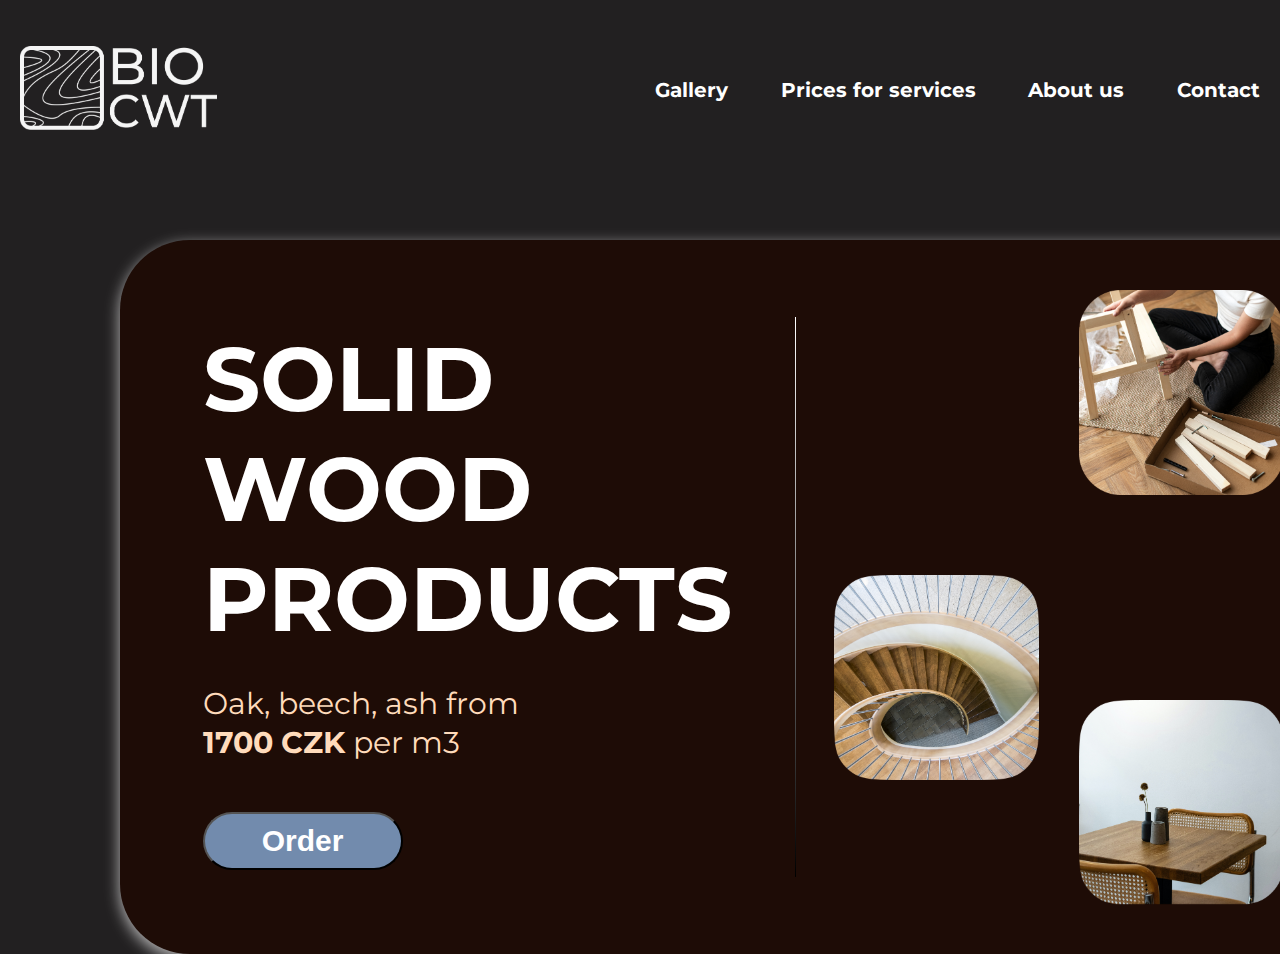
==== index.html @ b58b9884 "changed files" ====
<!DOCTYPE html>
<html lang="en">
  <head>
    <meta charset="UTF-8" />
    <meta http-equiv="X-UA-Compatible" content="IE=edge" />
    <meta name="viewport" content="width=device-width, initial-scale=1.0" />
    <link rel="shortcut icon" href="/assets/images/title_logo.png" />
    <link rel="stylesheet" href="/assets/styles/style.css" />
    <link rel="stylesheet" href="/assets/styles/home.css" />
    <link rel="preconnect" href="https://fonts.googleapis.com" />
    <link rel="preconnect" href="https://fonts.gstatic.com" crossorigin />
    <link
      href="https://fonts.googleapis.com/css2?family=Montserrat&family=Trispace:wght@100;400&display=swap"
      rel="stylesheet"
    />
    <link
      rel="stylesheet"
      href="https://cdnjs.cloudflare.com/ajax/libs/animate.css/4.1.1/animate.min.css"
    />
    <title>Home</title>
  </head>
  <body>
    <div class="home">
      <div class="container">
        <div class="header">
          <div class="navigation">
            <div class="logo">
              <a href="/pages/Home.html"
                ><img src="/assets/images/logo.png" alt=""
              /></a>
            </div>
            <div class="navigate">
              <ul>
                <li><a href="/pages/Gallery.html">Gallery</a></li>
                <li><a href="/pages/Prices.html">Prices for services</a></li>
                <li><a href="/pages/aboutUs.html">About us</a></li>
                <li><a href="/pages/Contact.html">Contact</a></li>
              </ul>
            </div>
          </div>
          <div class="header__main">
            <div class="cont">
                <div class="main__left">
                    <h2>Solid wood products</h2>
                    <p>Oak, beech, ash from <span>1700 CZK</span> per m3</p>
                    <button>Order</button>
                </div>
                <div class="main__center"></div>
                <div class="main__right">
                    <img class="header__img" src="/assets/images/header__img.png" alt="ws">
                    <img class="header__img2" src="/assets/images/header__img2.png" alt="sw">
                    <img class="header__img" src="/assets/images/header__img3.png" alt="sw">
                </div>
            </div>
          </div>
        </div>
        <div class="howWeDoIt"></div>
        <div class="ourWork"></div>
        <div class="advantages"></div>
        <div class="aboutUs"></div>
        <div class="questions"></div>
        <div class="footer"></div>
      </div>
    </div>
  </body>
</html>
---- assets/styles/style.css ----
body {
    background: #222021;
    font-family: 'Montserrat', sans-serif;
}
* {
    box-sizing: border-box;
    margin: 0;
    padding: 0;
}
---- assets/styles/home.css ----
.home {
    display: flex;
    justify-content: center;
    align-items: center;
    font-family: 'Montserrat', sans-serif;
    font-weight: bold;
}

.container {
    width: 1240px;
}

.header > .navigation {
    height: 180px;
    display: flex;
    justify-content: space-between;
    align-items: center;
    width: 100%;
    margin-bottom: 60px;
}

.logo > a > img {
    width: 197px;
}

.navigate {
    width: 605px;
    
}
.navigate > ul {
    display: flex;
    justify-content: space-between;
    align-items: center;
    list-style-type: none;
}

a {
    font-size: 20px;
    font-family: 'montserrat', sans-serif;
    text-decoration: none;
    color: #fff;
    transition: 0.2s linear;
    animation: animate__pulse;
    animation-duration: 2s;
}
a:hover {
    color: #aaa;
}

.header__main {
    width: 1245px;
    position: relative;
    left: 100px;
    height: 714px;
    display: flex;
    justify-content: center;
    align-items: center;
    border-radius: 70px 0px 0 70px;
    background: #1E0C06;
    box-shadow: rgba(255, 255, 255, 0.688) 0px 5px 15px;
    transition: 2s linear;
}

.cont {
    display: flex;
    justify-content: space-between;
    align-items: center;
    width: 1080px;
    color: #fff;
}

.main__left {
    width: 580px;
}

.main__left > h2 {
    text-transform: uppercase;
    font-size: 90px;
    width: 300px;
}

.main__left > p {
    color: #FFDBBB;
    font-size: 30px;
    line-height: 39px;
    font-weight: 400;
    width: 330px;
    margin-top: 30px;
    margin-bottom: 50px;
}

.main__left > p > span {
    font-weight: bold;
}

.main__left > button {
    width: 200px;
    height: 58px;
    border-radius: 50px;
    font-size: 30px;
    font-weight: bold;
    color: #fff;
    background: #728BAD;
    transition: 0.3s linear;
}

.main__left > button:hover {
    font-size: 40px;
    width: 250px;
}

.main__left > button:active {
    color: #728BAD;
    background: #fff;
}

.main__center {
    height: 560px;
    width: 1px;
    background: linear-gradient(#fff, #000);
}

.main__right {
    width: 474px;
}

.main__right > img {
    width: 205px;
    display: block;
}

.header__img {
    position: relative;
    left: 270px;
}

.header__img2 {
    position: relative;
    left: 25px;
    top: 80px;
}
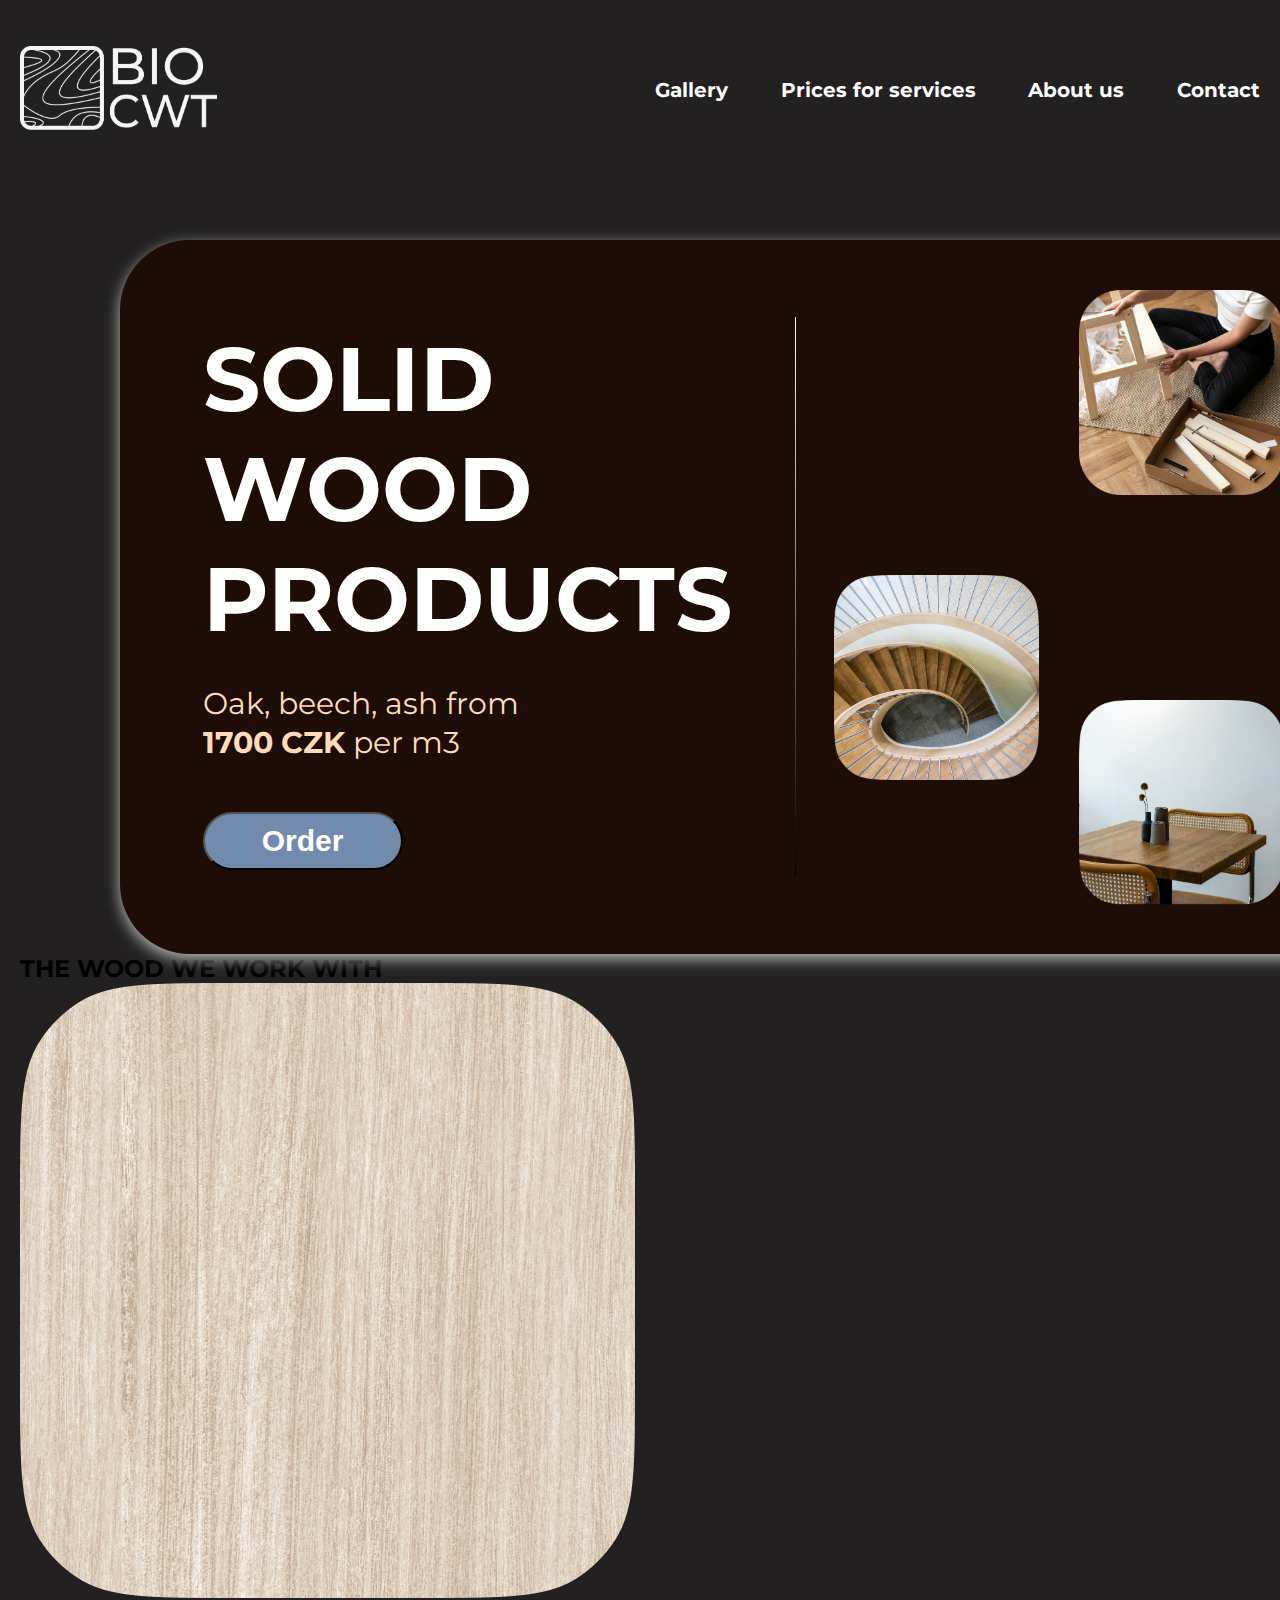
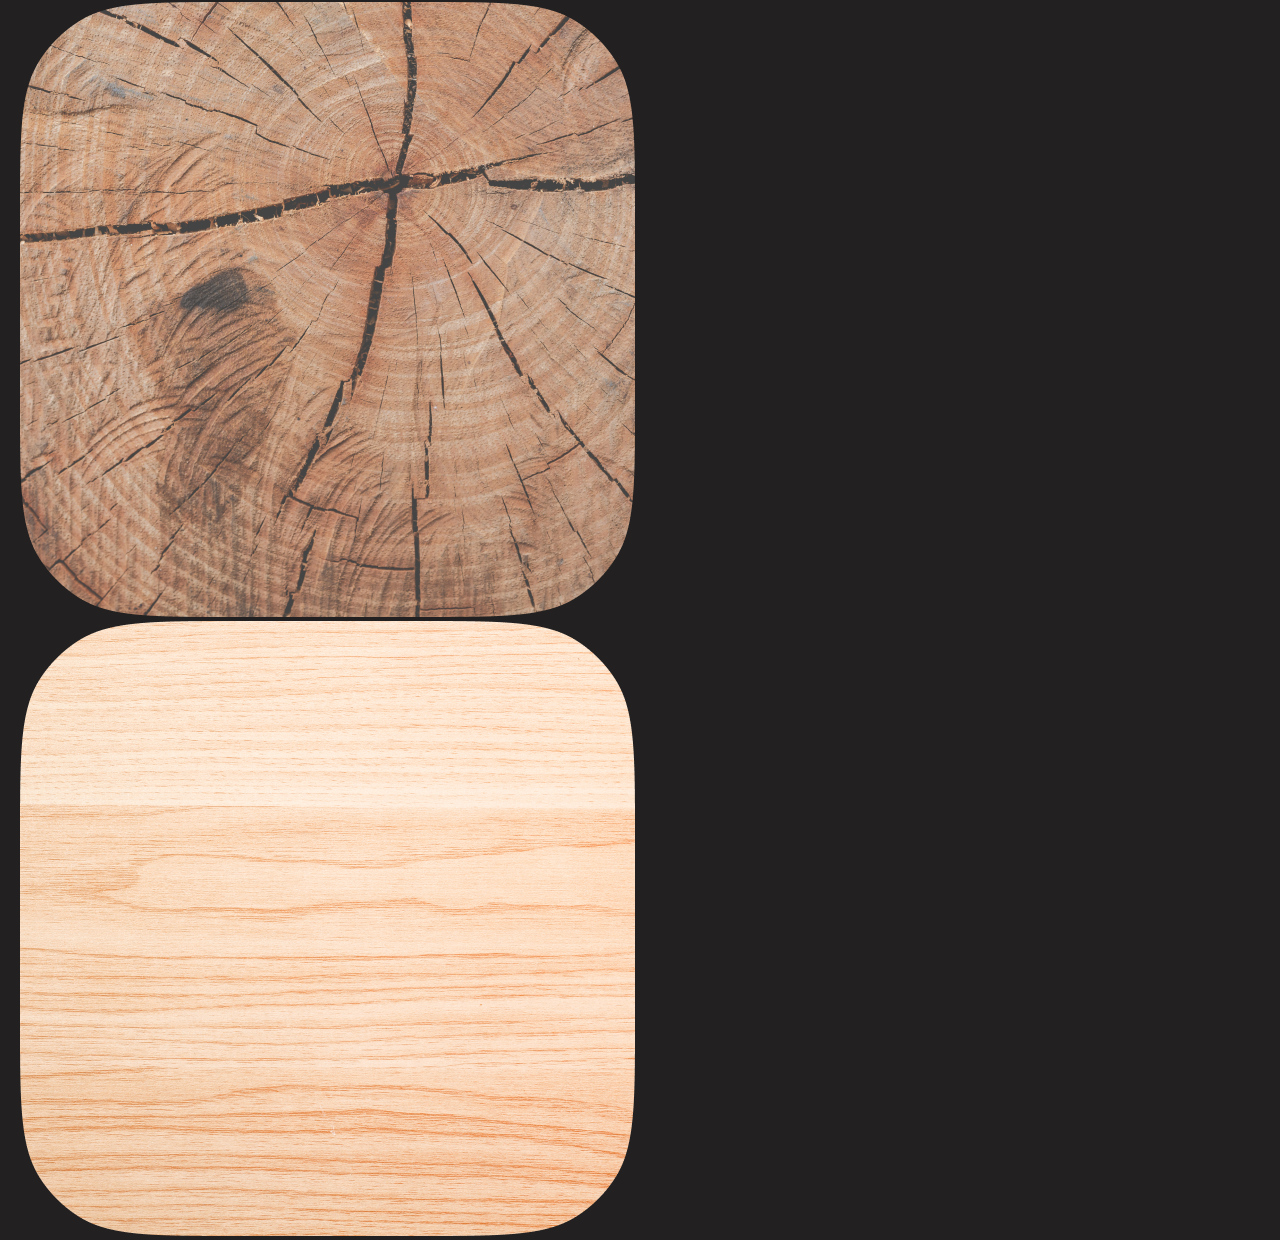
==== commit f4fb5015: "ede" ====
--- a/index.html
+++ b/index.html
@@ -54,7 +54,22 @@
             </div>
           </div>
         </div>
-        <div class="howWeDoIt"></div>
+        <div class="howWeDoIt">
+          <div class="howWeDoIt__title">
+            <h2>THE WOOD WE WORK WITH</h2>
+          </div>
+          <div class="about__section">
+            <div class="object1">
+              <img src="/assets/images/pale-oak-wood-texture-design-background 1.png" alt="">
+            </div>
+            <div class="object2">
+              <img src="/assets/images/old-wood-grain-background 2.png" alt="">
+            </div>
+            <div class="object3">
+              <img src="/assets/images/wood-texture-design-decoration 1.png" alt="">
+            </div>
+          </div>
+        </div>
         <div class="ourWork"></div>
         <div class="advantages"></div>
         <div class="aboutUs"></div>
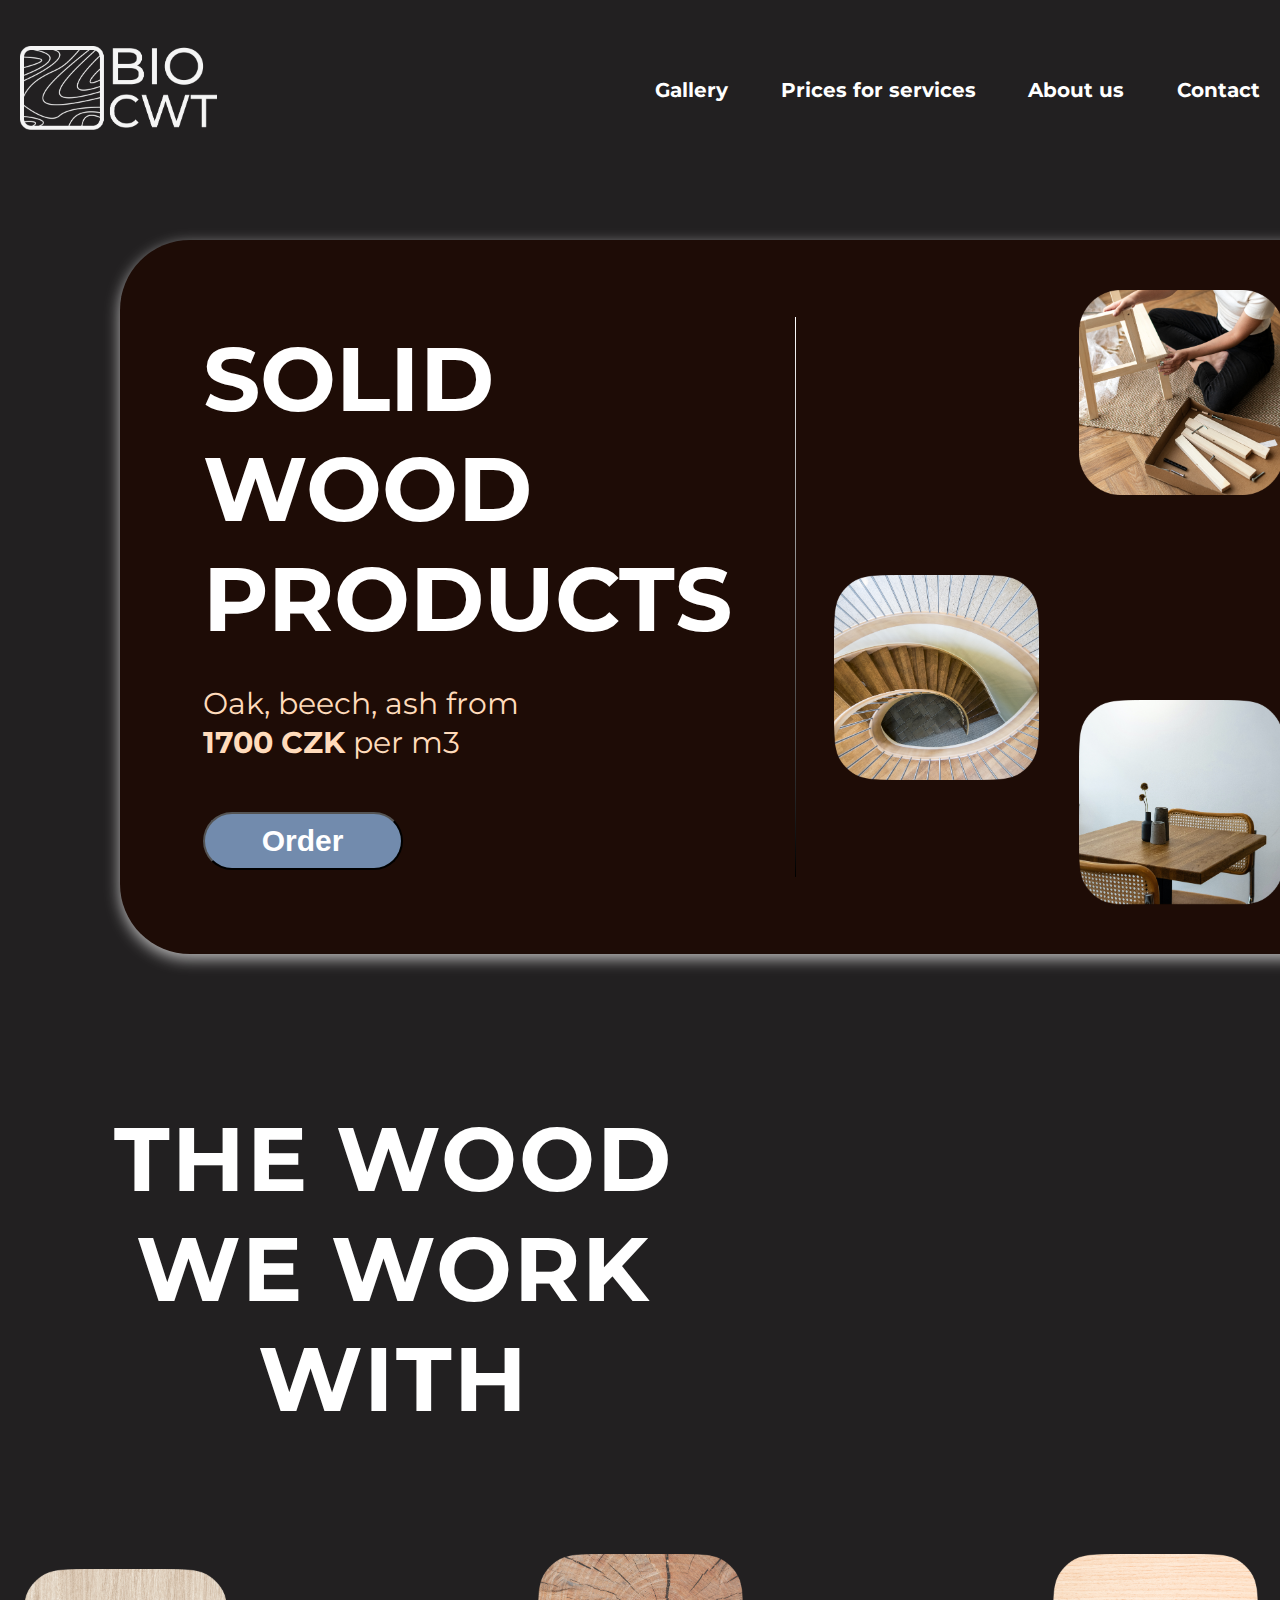
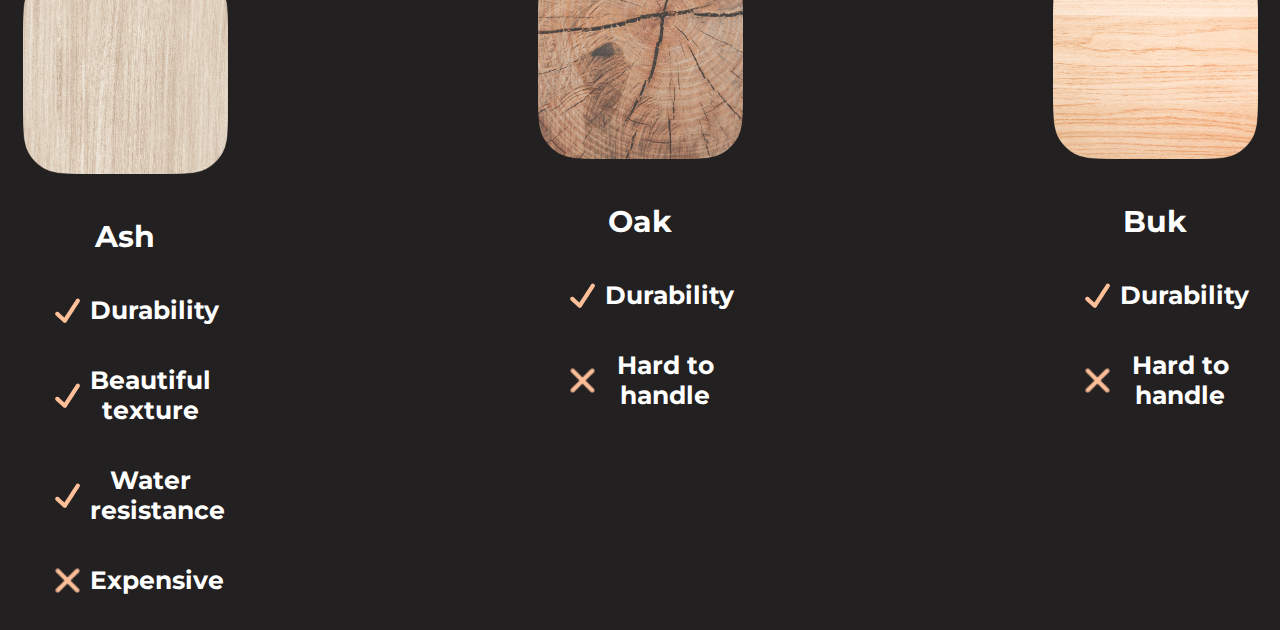
==== commit 2b1a88b5: "added files" ====
--- a/index.html
+++ b/index.html
@@ -25,7 +25,7 @@
         <div class="header">
           <div class="navigation">
             <div class="logo">
-              <a href="/pages/Home.html"
+              <a href="./index.html"
                 ><img src="/assets/images/logo.png" alt=""
               /></a>
             </div>
@@ -59,14 +59,71 @@
             <h2>THE WOOD WE WORK WITH</h2>
           </div>
           <div class="about__section">
-            <div class="object1">
+            <div class="object">
               <img src="/assets/images/pale-oak-wood-texture-design-background 1.png" alt="">
+              <h3>Ash</h3>
+              <div class="about-object">
+                <div class="checking">
+                  <img src="/assets/images/right.png" alt="">
+                  <p>Durability</p>
+                </div>
+                <div class="checking">
+                  <img src="/assets/images/right.png" alt="">
+                  <p>Beautiful texture</p>
+                </div>
+                <div class="checking">
+                  <img src="/assets/images/right.png" alt="">
+                  <p>Water resistance</p>
+                </div>
+                <div class="checking">
+                  <img src="/assets/images/check.png" alt="">
+                  <p>Expensive</p>
+                </div>
+              </div>
             </div>
-            <div class="object2">
+            <div class="object">
               <img src="/assets/images/old-wood-grain-background 2.png" alt="">
+              <h3>Oak</h3>
+              <div class="about-object">
+                <div class="checking">
+                  <img src="/assets/images/right.png" alt="">
+                  <p>Durability</p>
+                </div>
+                <div class="checking">
+                  <img src="/assets/images/check.png" alt="">
+                  <p>Hard to handle</p>
+                </div>
+                <div class="checking hidden">
+                  <img src="/assets/images/right.png" alt="">
+                  <p>Water resistance</p>
+                </div>
+                <div class="checking hidden">
+                  <img src="/assets/images/right.png" alt="">
+                  <p>Water resistance</p>
+                </div>
+              </div>
             </div>
-            <div class="object3">
+            <div class="object">
               <img src="/assets/images/wood-texture-design-decoration 1.png" alt="">
+              <h3>Buk</h3>
+              <div class="about-object">
+                <div class="checking">
+                  <img src="/assets/images/right.png" alt="">
+                  <p>Durability</p>
+                </div>
+                <div class="checking">
+                  <img src="/assets/images/check.png" alt="">
+                  <p>Hard to handle</p>
+                </div>
+                <div class="checking hidden">
+                  <img src="/assets/images/right.png" alt="">
+                  <p>Water resistance</p>
+                </div>
+                <div class="checking hidden">
+                  <img src="/assets/images/right.png" alt="">
+                  <p>Water resistance</p>
+                </div>
+              </div>
             </div>
           </div>
         </div>
--- a/assets/styles/home.css
+++ b/assets/styles/home.css
@@ -45,6 +45,7 @@
 }
 a:hover {
     color: #aaa;
+    font-size: 24px;
 }
 
 .header__main {
@@ -59,6 +60,7 @@
     background: #1E0C06;
     box-shadow: rgba(255, 255, 255, 0.688) 0px 5px 15px;
     transition: 2s linear;
+    margin-bottom: 150px;
 }
 
 .cont {
@@ -67,6 +69,10 @@
     align-items: center;
     width: 1080px;
     color: #fff;
+}
+
+img {
+    width: 205px;
 }
 
 .main__left {
@@ -138,4 +144,75 @@
     position: relative;
     left: 25px;
     top: 80px;
+}
+
+.howWeDoIt {
+    text-align: center;
+}
+
+.howWeDoIt__title > h2 {
+    font-size: 90px;
+    color: #fff;
+    letter-spacing: 2px;
+    margin-bottom: 120px;
+}
+
+.howWeDoIt__title {
+    color: #fff;
+    width: 746px;
+}
+
+.about__section {
+    display: flex;
+    justify-content: space-between;
+    align-items: center;
+}
+
+h3 {
+    color: #fff;
+    margin-bottom: 20px;
+}
+
+.object {
+    width: 210px;
+}
+
+.object > img {
+    margin-bottom: 40px;
+}
+
+.object > h3 {
+    font-size: 30px;    
+}
+
+.checking {
+    display: flex;
+    justify-content: space-between;
+    align-items: center;
+}
+
+.about-object {
+    display: block;
+    justify-content: center;
+    align-items: center;
+}
+
+.checking > img {
+    position: relative;
+    left: 35px;
+    width: 25px;
+}
+
+.checking > p {
+    position: relative;
+    left: -20px;
+    width: 120px;
+    color: #fff;
+    font-size: 25px;
+    margin-top: 20px;
+    margin-bottom: 20px;
+}
+
+.hidden {
+    opacity: 0;
 }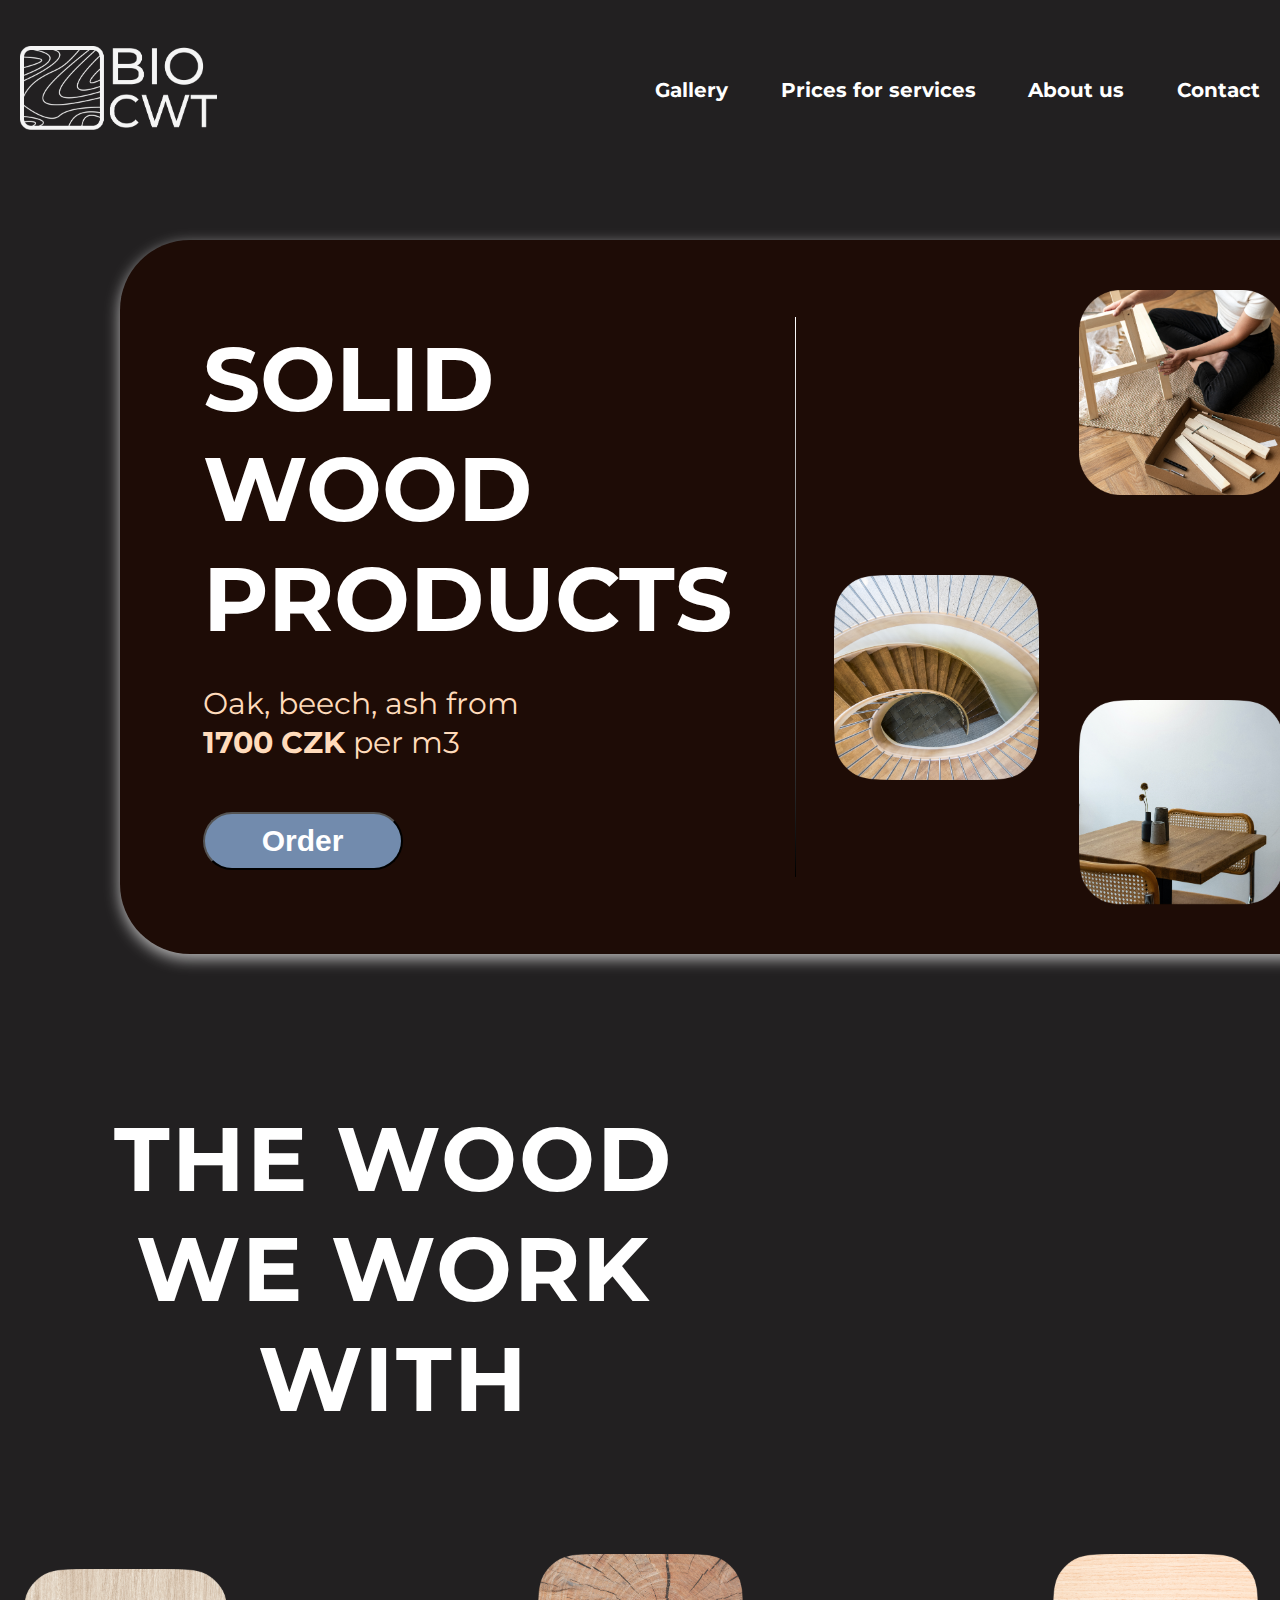
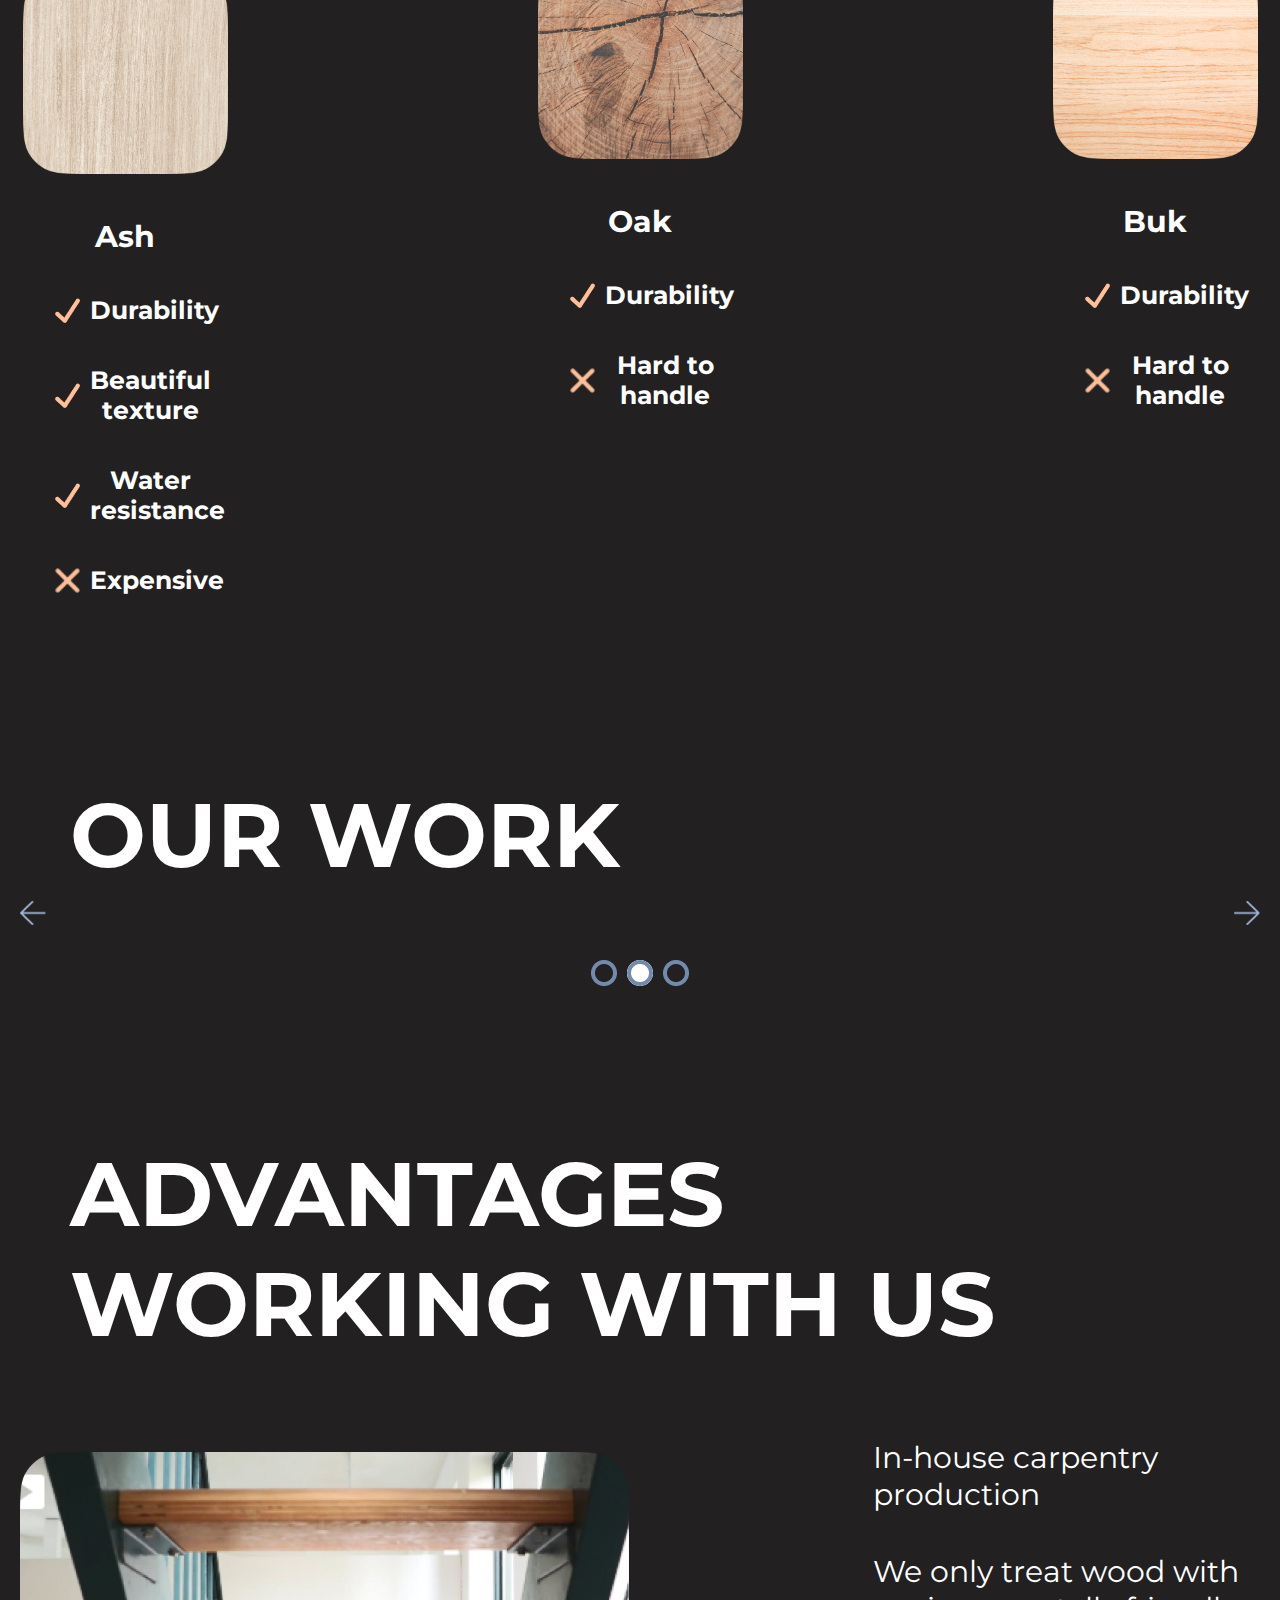
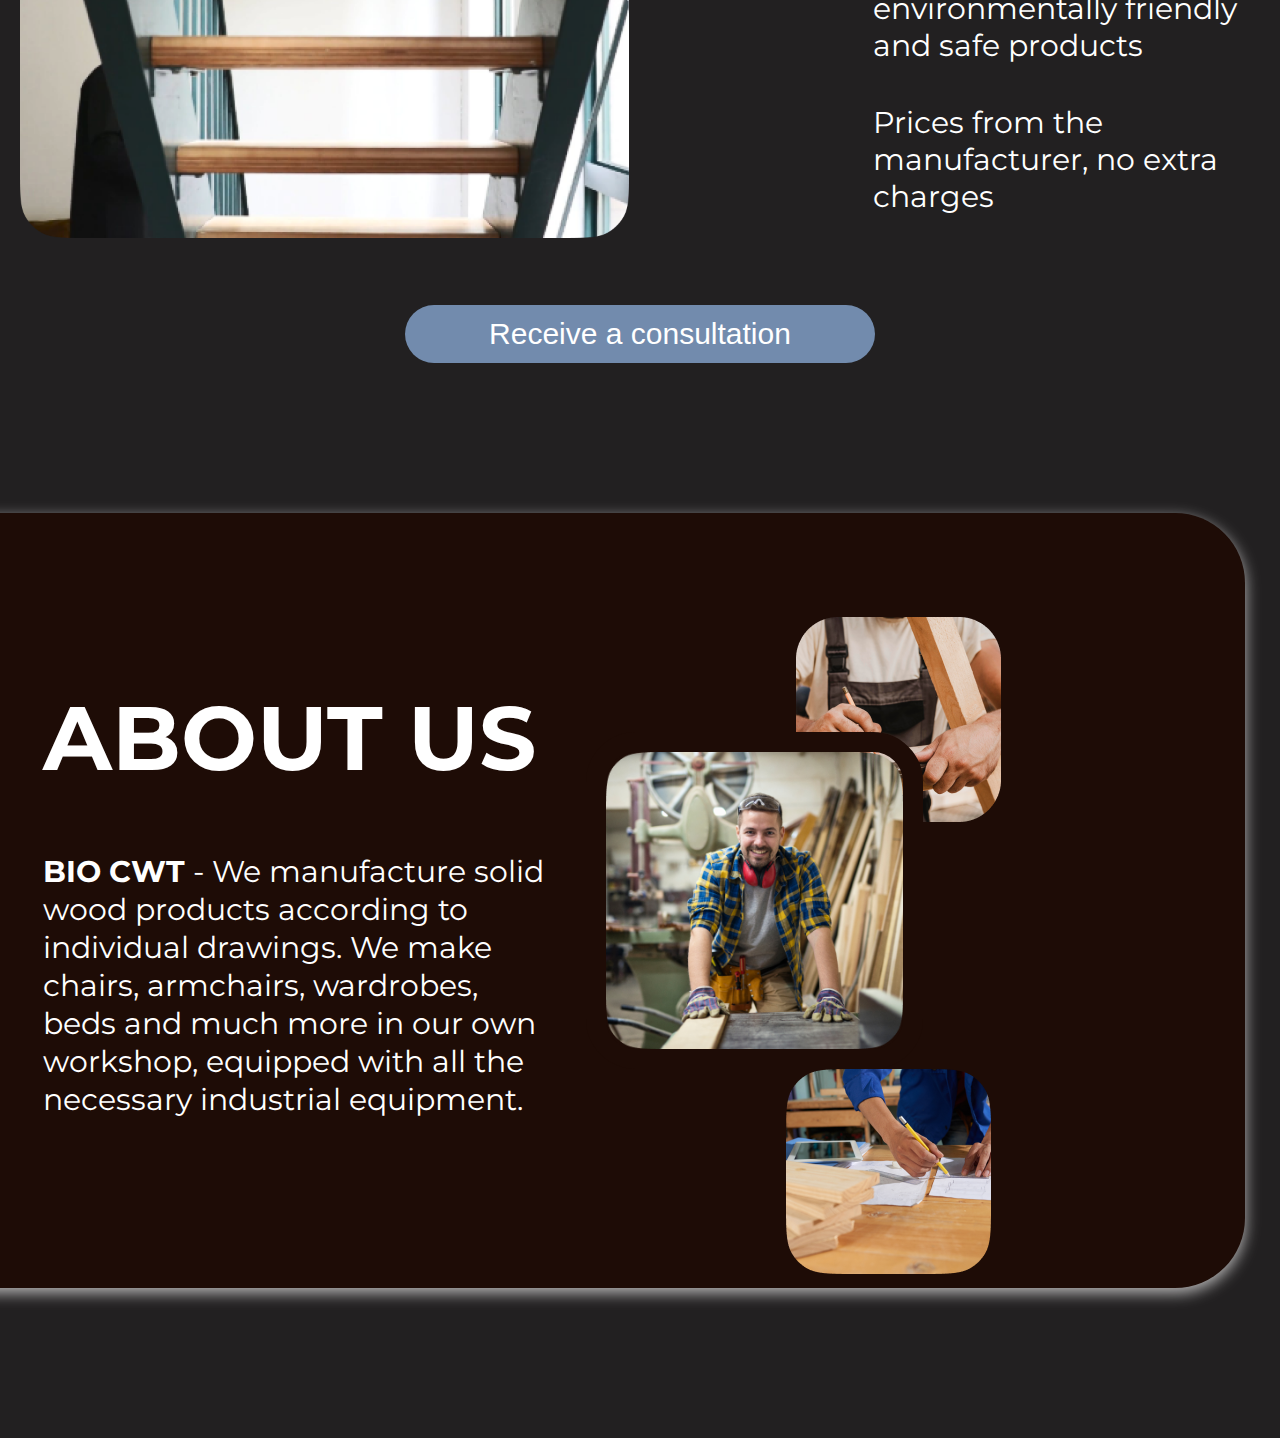
==== commit dac60d33: "Updated files" ====
--- a/index.html
+++ b/index.html
@@ -40,17 +40,29 @@
           </div>
           <div class="header__main">
             <div class="cont">
-                <div class="main__left">
-                    <h2>Solid wood products</h2>
-                    <p>Oak, beech, ash from <span>1700 CZK</span> per m3</p>
-                    <button>Order</button>
-                </div>
-                <div class="main__center"></div>
-                <div class="main__right">
-                    <img class="header__img" src="/assets/images/header__img.png" alt="ws">
-                    <img class="header__img2" src="/assets/images/header__img2.png" alt="sw">
-                    <img class="header__img" src="/assets/images/header__img3.png" alt="sw">
-                </div>
+              <div class="main__left">
+                <h2>Solid wood products</h2>
+                <p>Oak, beech, ash from <span>1700 CZK</span> per m3</p>
+                <button>Order</button>
+              </div>
+              <div class="main__center"></div>
+              <div class="main__right">
+                <img
+                  class="header__img"
+                  src="/assets/images/header__img.png"
+                  alt="ws"
+                />
+                <img
+                  class="header__img2"
+                  src="/assets/images/header__img2.png"
+                  alt="sw"
+                />
+                <img
+                  class="header__img"
+                  src="/assets/images/header__img3.png"
+                  alt="sw"
+                />
+              </div>
             </div>
           </div>
         </div>
@@ -60,79 +72,161 @@
           </div>
           <div class="about__section">
             <div class="object">
-              <img src="/assets/images/pale-oak-wood-texture-design-background 1.png" alt="">
+              <img
+                src="/assets/images/pale-oak-wood-texture-design-background 1.png"
+                alt=""
+              />
               <h3>Ash</h3>
               <div class="about-object">
                 <div class="checking">
-                  <img src="/assets/images/right.png" alt="">
+                  <img src="/assets/images/right.png" alt="" />
                   <p>Durability</p>
                 </div>
                 <div class="checking">
-                  <img src="/assets/images/right.png" alt="">
+                  <img src="/assets/images/right.png" alt="" />
                   <p>Beautiful texture</p>
                 </div>
                 <div class="checking">
-                  <img src="/assets/images/right.png" alt="">
-                  <p>Water resistance</p>
-                </div>
-                <div class="checking">
-                  <img src="/assets/images/check.png" alt="">
+                  <img src="/assets/images/right.png" alt="" />
+                  <p>Water resistance</p>
+                </div>
+                <div class="checking">
+                  <img src="/assets/images/check.png" alt="" />
                   <p>Expensive</p>
                 </div>
               </div>
             </div>
             <div class="object">
-              <img src="/assets/images/old-wood-grain-background 2.png" alt="">
+              <img
+                src="/assets/images/old-wood-grain-background 2.png"
+                alt=""
+              />
               <h3>Oak</h3>
               <div class="about-object">
                 <div class="checking">
-                  <img src="/assets/images/right.png" alt="">
+                  <img src="/assets/images/right.png" alt="" />
                   <p>Durability</p>
                 </div>
                 <div class="checking">
-                  <img src="/assets/images/check.png" alt="">
+                  <img src="/assets/images/check.png" alt="" />
                   <p>Hard to handle</p>
                 </div>
                 <div class="checking hidden">
-                  <img src="/assets/images/right.png" alt="">
-                  <p>Water resistance</p>
-                </div>
-                <div class="checking hidden">
-                  <img src="/assets/images/right.png" alt="">
+                  <img src="/assets/images/right.png" alt="" />
+                  <p>Water resistance</p>
+                </div>
+                <div class="checking hidden">
+                  <img src="/assets/images/right.png" alt="" />
                   <p>Water resistance</p>
                 </div>
               </div>
             </div>
             <div class="object">
-              <img src="/assets/images/wood-texture-design-decoration 1.png" alt="">
+              <img
+                src="/assets/images/wood-texture-design-decoration 1.png"
+                alt=""
+              />
               <h3>Buk</h3>
               <div class="about-object">
                 <div class="checking">
-                  <img src="/assets/images/right.png" alt="">
+                  <img src="/assets/images/right.png" alt="" />
                   <p>Durability</p>
                 </div>
                 <div class="checking">
-                  <img src="/assets/images/check.png" alt="">
+                  <img src="/assets/images/check.png" alt="" />
                   <p>Hard to handle</p>
                 </div>
                 <div class="checking hidden">
-                  <img src="/assets/images/right.png" alt="">
-                  <p>Water resistance</p>
-                </div>
-                <div class="checking hidden">
-                  <img src="/assets/images/right.png" alt="">
-                  <p>Water resistance</p>
-                </div>
-              </div>
-            </div>
-          </div>
-        </div>
-        <div class="ourWork"></div>
-        <div class="advantages"></div>
-        <div class="aboutUs"></div>
+                  <img src="/assets/images/right.png" alt="" />
+                  <p>Water resistance</p>
+                </div>
+                <div class="checking hidden">
+                  <img src="/assets/images/right.png" alt="" />
+                  <p>Water resistance</p>
+                </div>
+              </div>
+            </div>
+          </div>
+        </div>
+        <div class="ourWork">
+          <h2>Our work</h2>
+          <div class="carousel">
+            <div class="image">
+              <div class="change__background">
+                <button>
+                  <img src="/assets/images/prev.png" alt="Prev image" />
+                </button>
+              </div>
+              <img src="/assets/images/modern-house.png" alt="" />
+              <div class="change__background">
+                <button>
+                  <img src="/assets/images/next.png" alt="Next image" />
+                </button>
+              </div>
+            </div>
+            <div class="ellipse">
+              <button>
+                <img
+                  class="st"
+                  src="/assets/images/Ellipse.png"
+                  alt=""
+                /></button
+              ><button>
+                <img
+                  class="nd"
+                  src="/assets/images/Ellipse.png"
+                  alt=""
+                /></button
+              ><button>
+                <img class="rd" src="/assets/images/Ellipse.png" alt="" />
+              </button>
+            </div>
+            <div class="image"></div>
+            <div class="image"></div>
+          </div>
+        </div>
+        <div class="advantages">
+          <h2>Advantages working with us</h2>
+          <div class="advantages__main">
+            <div class="left__side">
+              <img src="/assets/images/ladder.png" alt="ladder" />
+            </div>
+            <div class="right__side">
+              <p>In-house carpentry production</p>
+              <p>
+                We only treat wood with environmentally friendly and safe
+                products
+              </p>
+              <p>Prices from the manufacturer, no extra charges</p>
+            </div>
+          </div>
+          <div class="reseve">
+            <button class="reseive">Receive a consultation</button>
+          </div>
+        </div>
+        <div class="aboutUs">
+          <div class="cont">
+            <div class="aboutUs__left">
+              <h2>About us</h2>
+              <p>
+                <span>BIO CWT</span> - We manufacture solid wood products
+                according to individual drawings. We make chairs, armchairs,
+                wardrobes, beds and much more in our own workshop, equipped with
+                all the necessary industrial equipment.
+              </p>
+            </div>
+            <div class="aboutUs__right">
+              <img src="/assets/images/person-taking-measures-wood 1.png" alt="Top image" />
+              <img class="second__img" src="/assets/images/portrait-young-motivated-carpenter-standing-by-woodworking-machine-his-carpentry-workshop 1.png" alt="" />
+              <img src="/assets/images/cropped-man-wearing-blue-overall-drawing-furniture-sheet-paper 1.png" alt="" />
+            </div>
+          </div>
+        </div>
         <div class="questions"></div>
         <div class="footer"></div>
       </div>
     </div>
+
+    <script src="./assets/Js/Home.js"></script>
   </body>
 </html>
--- a/assets/styles/style.css
+++ b/assets/styles/style.css
@@ -1,5 +1,6 @@
 body {
     background: #222021;
+    user-select: none;
     font-family: 'Montserrat', sans-serif;
 }
 * {
--- a/assets/styles/home.css
+++ b/assets/styles/home.css
@@ -45,7 +45,6 @@
 }
 a:hover {
     color: #aaa;
-    font-size: 24px;
 }
 
 .header__main {
@@ -215,4 +214,172 @@
 
 .hidden {
     opacity: 0;
+}
+
+.image {
+    display: flex;
+    justify-content: space-between;
+    align-items: center;
+}
+
+.change__background > img {
+    width: 20px;
+}
+
+.ellipse {
+    margin-top: 20px;
+    gap: 10px;
+    display: flex;
+    justify-content: center;
+}
+
+.change__background > button {
+    background: transparent;
+    border: none;
+}
+
+.nd {
+    background: #fff;
+    border-radius: 55px;
+}
+
+.ellipse > button {
+    border-radius: 25px;
+    background: transparent;
+    border: none;
+}
+
+button > img {
+    
+    width: 26px;
+}
+
+
+.image > img {
+    margin-top: 50px;
+    width: 1130px;
+    border-radius: 50px;
+}
+
+.ourWork {
+    margin-top: 150px;
+}
+
+
+.ourWork > h2 {
+    margin-left: 50px;
+    text-transform: uppercase;
+    font-size: 90px;
+    color: #fff;
+}
+
+.advantages {
+    margin-top: 150px;
+}
+
+.advantages > h2 {
+    color: #fff;
+    font-size: 90px;
+    margin-left: 50px;
+    width: 1040px;
+    text-transform: uppercase;
+    margin-bottom: 80px;
+}
+
+.advantages__main {
+    display: flex;
+    justify-content: space-between;
+    align-items: center;
+}
+
+.left__side > img {
+    width: 609px;
+}
+
+.right__side > p {
+    width: 387px;
+    color: #fff;
+    font-size: 30px;
+    margin-bottom: 40px;
+    font-weight: 400;
+}
+
+.reseive {
+    width: 470px;
+    height: 58px;
+    border-radius: 50px;
+    font-size: 30px;
+    font-weight: 400;
+    color: #fff;
+    border: none;
+    background: #728BAD;
+    transition: 0.3s linear;
+}
+
+.reseve {
+    margin-top: 50px;
+    display: flex;
+    justify-content: center;
+    align-items: center;
+}
+
+.reseive:active {
+    color: #728BAD;
+    background: #fff;
+}
+
+.aboutUs {
+    position: relative;
+    left: -100px;
+    height: 775px;
+    display: flex;
+    justify-content: center;
+    align-items: center;
+    border-radius: 0 70px 70px 0;
+    background: #1E0C06;
+    box-shadow: rgba(255, 255, 255, 0.688) 0px 5px 15px;
+    margin-top: 150px;
+    width: 1325px;
+    margin-bottom: 150px;
+}
+
+.aboutUs__left {
+    width: 510px;
+}
+
+.aboutUs__left > h2 {
+    font-size: 90px;
+    text-transform: uppercase;
+}
+
+.aboutUs__left > p {
+    margin-top: 60px;
+    font-size: 30px;
+    line-height: 38px;
+    font-weight: 400;
+}
+
+
+p > span {
+    font-weight: bold;
+}
+
+.aboutUs__right > img {
+    display: block;
+    justify-content: end;
+    align-items: center;
+}
+
+.aboutUs__right > img:nth-child(1) {
+    position: relative;
+    top: 90px;
+    left: 10px;
+}
+
+.second__img {
+    position: relative;
+    border: 20px solid #1E0C06;
+    border-radius: 50px;
+    width: 337px;
+    left: -200px;
 }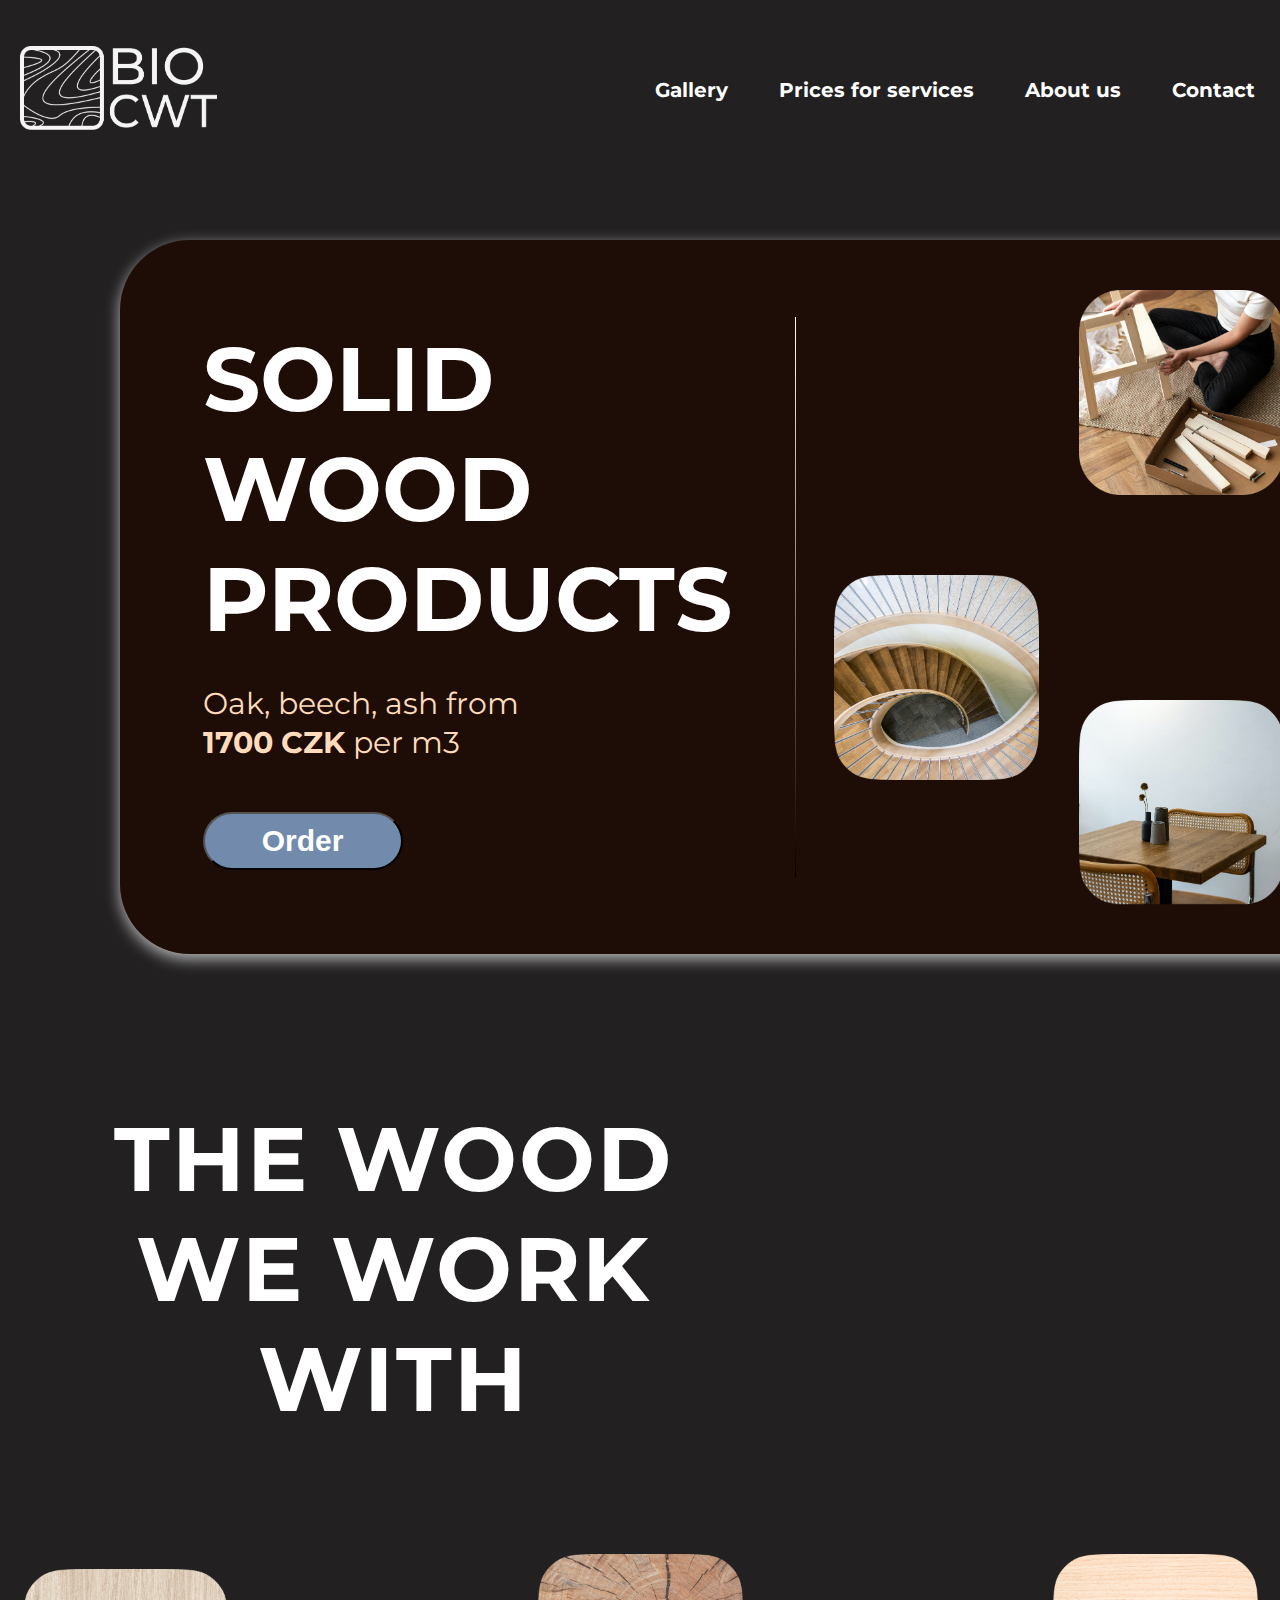
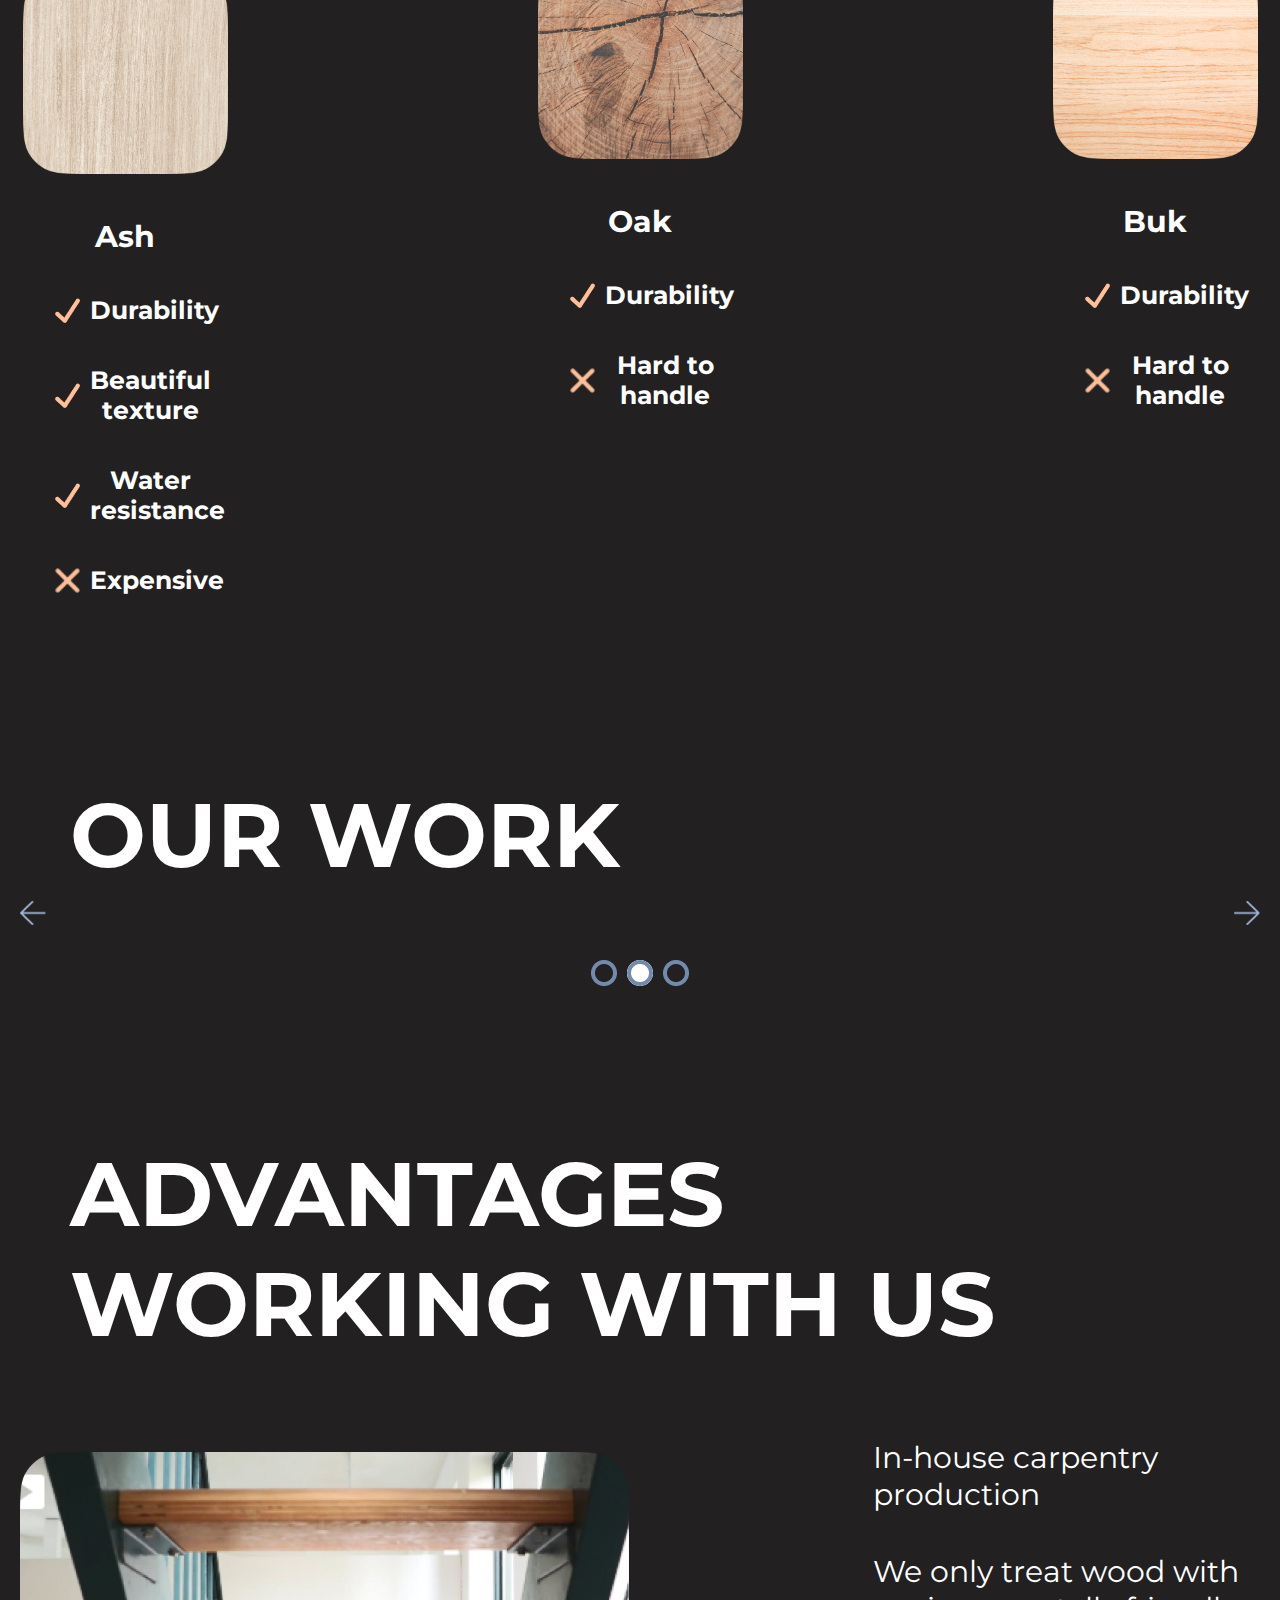
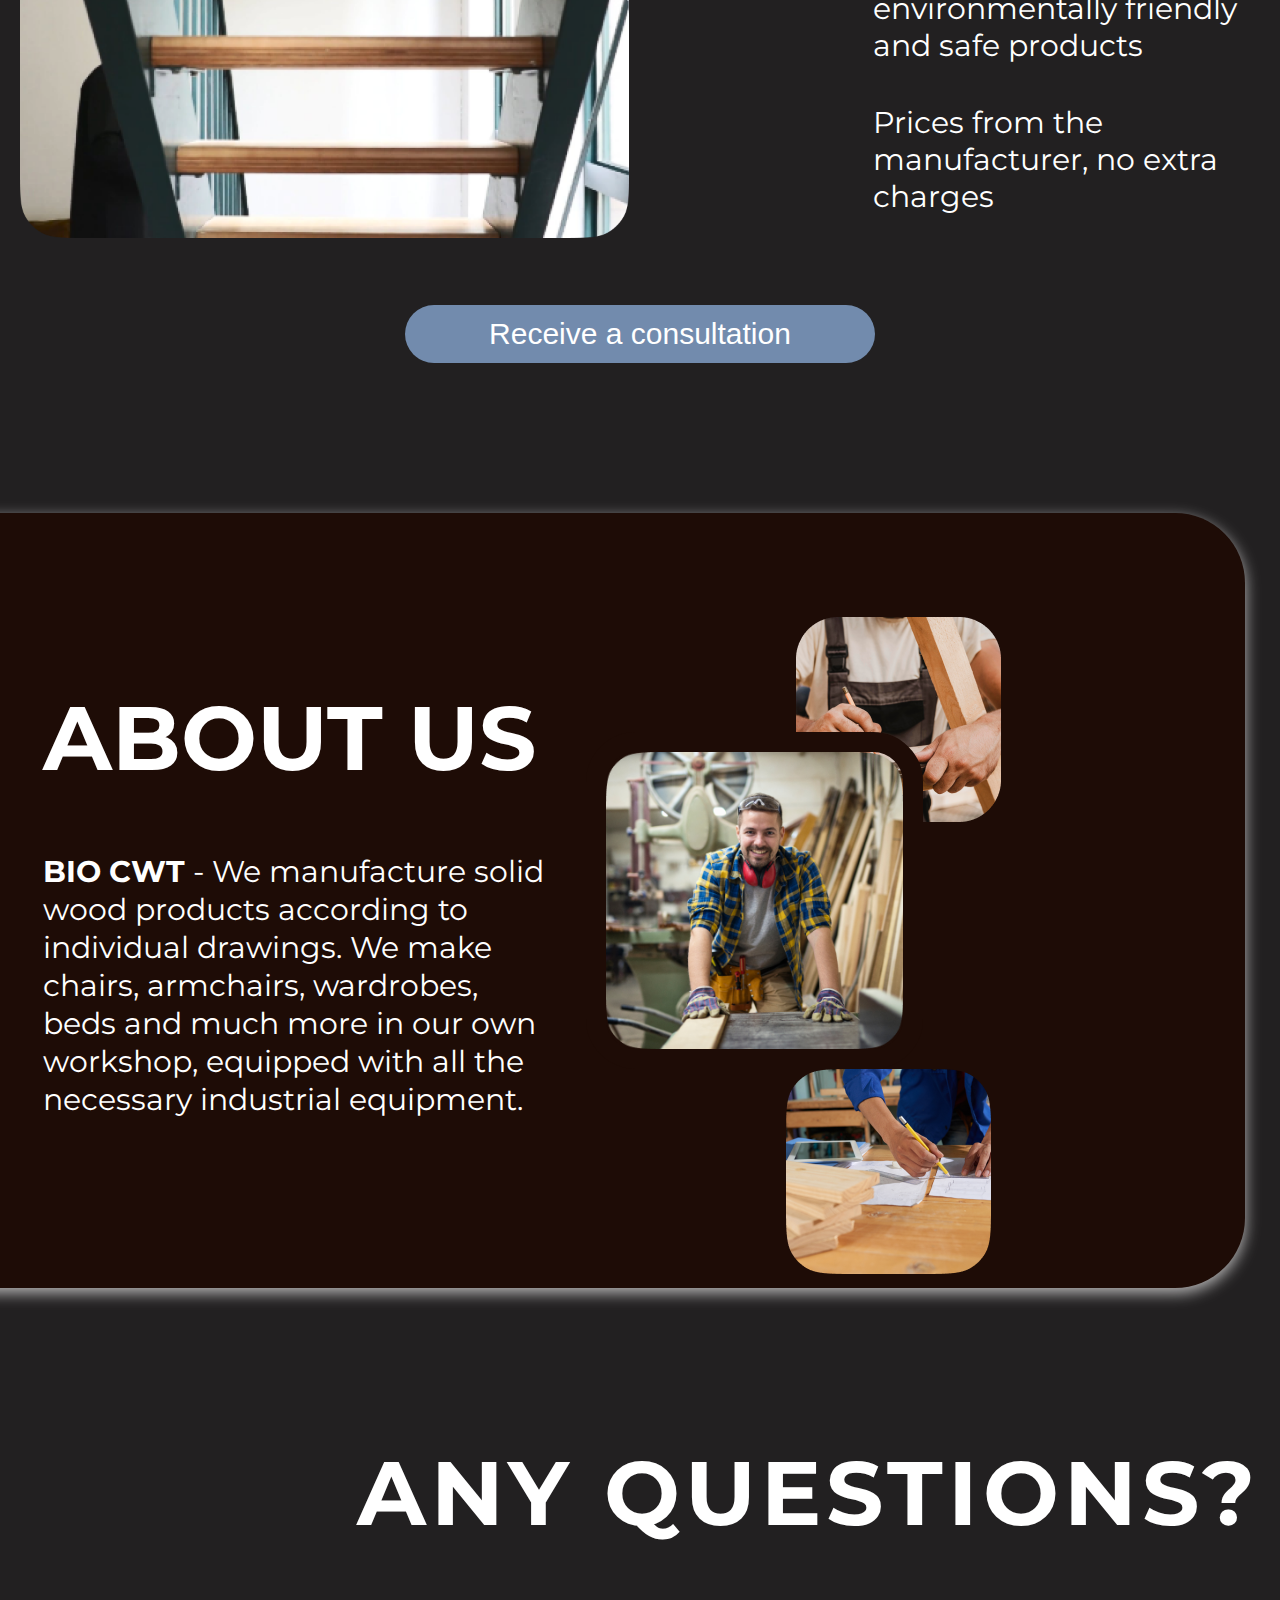
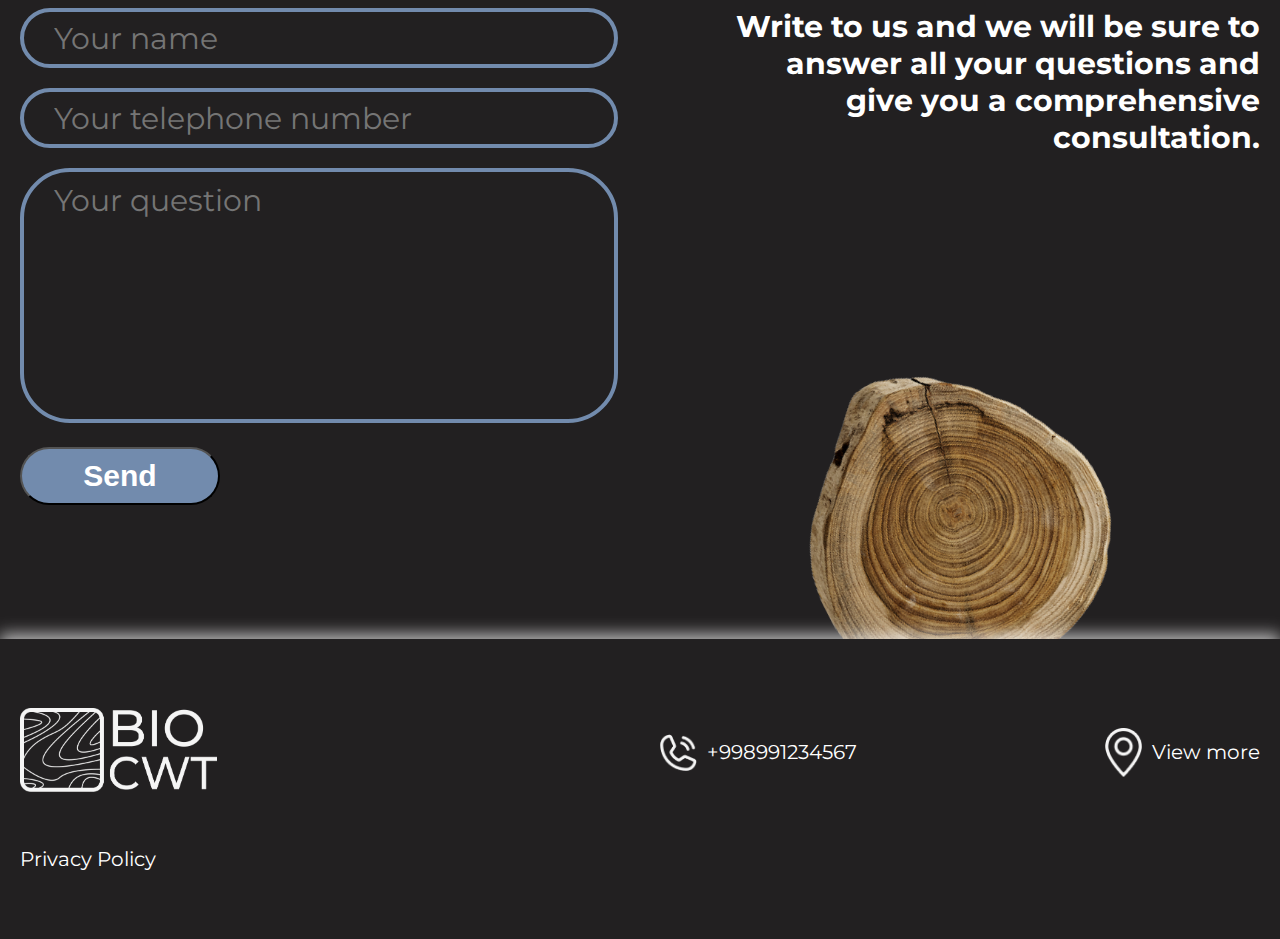
==== commit 8916624b: "Updated files" ====
--- a/index.html
+++ b/index.html
@@ -20,213 +20,245 @@
     <title>Home</title>
   </head>
   <body>
-    <div class="home">
-      <div class="container">
-        <div class="header">
-          <div class="navigation">
-            <div class="logo">
-              <a href="./index.html"
-                ><img src="/assets/images/logo.png" alt=""
-              /></a>
-            </div>
-            <div class="navigate">
+    <div class="head">
+      <div class="home">
+        <div class="container">
+          <div class="header">
+            <div class="navigation">
+              <div class="logo">
+                <a href="./index.html"
+                  ><img src="/assets/images/logo.png" alt=""
+                /></a>
+              </div>
+              <div class="navigate">
+                <ul>
+                  <li><a href="/pages/Gallery.html">Gallery</a></li>
+                  <li><a href="/pages/Prices.html">Prices for services</a></li>
+                  <li><a href="/pages/aboutUs.html">About us</a></li>
+                  <li><a href="/pages/Contact.html">Contact</a></li>
+                </ul>
+              </div>
+            </div>
+            <div class="header__main">
+              <div class="cont">
+                <div class="main__left">
+                  <h2>Solid wood products</h2>
+                  <p>Oak, beech, ash from <span>1700 CZK</span> per m3</p>
+                  <button>Order</button>
+                </div>
+                <div class="main__center"></div>
+                <div class="main__right">
+                  <img
+                    class="header__img"
+                    src="/assets/images/header__img.png"
+                    alt="ws"
+                  />
+                  <img
+                    class="header__img2"
+                    src="/assets/images/header__img2.png"
+                    alt="sw"
+                  />
+                  <img
+                    class="header__img"
+                    src="/assets/images/header__img3.png"
+                    alt="sw"
+                  />
+                </div>
+              </div>
+            </div>
+          </div>
+          <div class="howWeDoIt">
+            <div class="howWeDoIt__title">
+              <h2>THE WOOD WE WORK WITH</h2>
+            </div>
+            <div class="about__section">
+              <div class="object">
+                <img
+                  src="/assets/images/pale-oak-wood-texture-design-background 1.png"
+                  alt=""
+                />
+                <h3>Ash</h3>
+                <div class="about-object">
+                  <div class="checking">
+                    <img src="/assets/images/right.png" alt="" />
+                    <p>Durability</p>
+                  </div>
+                  <div class="checking">
+                    <img src="/assets/images/right.png" alt="" />
+                    <p>Beautiful texture</p>
+                  </div>
+                  <div class="checking">
+                    <img src="/assets/images/right.png" alt="" />
+                    <p>Water resistance</p>
+                  </div>
+                  <div class="checking">
+                    <img src="/assets/images/check.png" alt="" />
+                    <p>Expensive</p>
+                  </div>
+                </div>
+              </div>
+              <div class="object">
+                <img
+                  src="/assets/images/old-wood-grain-background 2.png"
+                  alt=""
+                />
+                <h3>Oak</h3>
+                <div class="about-object">
+                  <div class="checking">
+                    <img src="/assets/images/right.png" alt="" />
+                    <p>Durability</p>
+                  </div>
+                  <div class="checking">
+                    <img src="/assets/images/check.png" alt="" />
+                    <p>Hard to handle</p>
+                  </div>
+                  <div class="checking hidden">
+                    <img src="/assets/images/right.png" alt="" />
+                    <p>Water resistance</p>
+                  </div>
+                  <div class="checking hidden">
+                    <img src="/assets/images/right.png" alt="" />
+                    <p>Water resistance</p>
+                  </div>
+                </div>
+              </div>
+              <div class="object">
+                <img
+                  src="/assets/images/wood-texture-design-decoration 1.png"
+                  alt=""
+                />
+                <h3>Buk</h3>
+                <div class="about-object">
+                  <div class="checking">
+                    <img src="/assets/images/right.png" alt="" />
+                    <p>Durability</p>
+                  </div>
+                  <div class="checking">
+                    <img src="/assets/images/check.png" alt="" />
+                    <p>Hard to handle</p>
+                  </div>
+                  <div class="checking hidden">
+                    <img src="/assets/images/right.png" alt="" />
+                    <p>Water resistance</p>
+                  </div>
+                  <div class="checking hidden">
+                    <img src="/assets/images/right.png" alt="" />
+                    <p>Water resistance</p>
+                  </div>
+                </div>
+              </div>
+            </div>
+          </div>
+          <div class="ourWork">
+            <h2>Our work</h2>
+            <div class="carousel">
+              <div class="image">
+                <div class="change__background">
+                  <button>
+                    <img src="/assets/images/prev.png" alt="Prev image" />
+                  </button>
+                </div>
+                <img src="/assets/images/modern-house.png" alt="" />
+                <div class="change__background">
+                  <button>
+                    <img src="/assets/images/next.png" alt="Next image" />
+                  </button>
+                </div>
+              </div>
+              <div class="ellipse">
+                <button>
+                  <img
+                    class="st"
+                    src="/assets/images/Ellipse.png"
+                    alt=""
+                  /></button
+                ><button>
+                  <img
+                    class="nd"
+                    src="/assets/images/Ellipse.png"
+                    alt=""
+                  /></button
+                ><button>
+                  <img class="rd" src="/assets/images/Ellipse.png" alt="" />
+                </button>
+              </div>
+              <div class="image"></div>
+              <div class="image"></div>
+            </div>
+          </div>
+          <div class="advantages">
+            <h2>Advantages working with us</h2>
+            <div class="advantages__main">
+              <div class="left__side">
+                <img src="/assets/images/ladder.png" alt="ladder" />
+              </div>
+              <div class="right__side">
+                <p>In-house carpentry production</p>
+                <p>
+                  We only treat wood with environmentally friendly and safe
+                  products
+                </p>
+                <p>Prices from the manufacturer, no extra charges</p>
+              </div>
+            </div>
+            <div class="reseve">
+              <button class="reseive">Receive a consultation</button>
+            </div>
+          </div>
+          <div class="aboutUs">
+            <div class="cont">
+              <div class="aboutUs__left">
+                <h2>About us</h2>
+                <p>
+                  <span>BIO CWT</span> - We manufacture solid wood products
+                  according to individual drawings. We make chairs, armchairs,
+                  wardrobes, beds and much more in our own workshop, equipped with
+                  all the necessary industrial equipment.
+                </p>
+              </div>
+              <div class="aboutUs__right">
+                <img src="/assets/images/person-taking-measures-wood 1.png" alt="Top image" />
+                <img class="second__img" src="/assets/images/portrait-young-motivated-carpenter-standing-by-woodworking-machine-his-carpentry-workshop 1.png" alt="" />
+                <img src="/assets/images/cropped-man-wearing-blue-overall-drawing-furniture-sheet-paper 1.png" alt="" />
+              </div>
+            </div>
+          </div>
+          <div class="questions">
+            <h2>Any questions?</h2>
+            <div class="questions__form">
+              <div class="form">
+                <form action="#">
+                  <input type="text" placeholder="Your name" id="Name"/>
+                  <input type="tel" placeholder="Your telephone number" id="number"/>
+                  <textarea id="about" cols="30" rows="10" placeholder="Your question"></textarea>
+                  <button type="submit">Send</button>
+                </form>
+              </div>
+              <div class="whatCanIWrite">
+                <p>Write to us and we will be sure to answer all your questions and give you a comprehensive consultation.</p>
+                <img src="/assets/images/oldWood.png" alt="Old wood">
+              </div>
+            </div>
+          </div>
+          
+          </div>  
+        </div>
+        <div class="footer">
+          <div class="container">
+            <div class="footer__main">
+              <div class="logo">
+                <a href="/index.html"><img src="/assets/images/logo.png" alt=""></a>
+              </div>
               <ul>
-                <li><a href="/pages/Gallery.html">Gallery</a></li>
-                <li><a href="/pages/Prices.html">Prices for services</a></li>
-                <li><a href="/pages/aboutUs.html">About us</a></li>
-                <li><a href="/pages/Contact.html">Contact</a></li>
+                <li><img src="/assets/images/Call.png" alt=""><a href="tel:+998991234567">+998991234567</a></li>
+                <li><img src="/assets/images/Place.png" alt=""><a href="https://www.google.com/maps/place/%D0%90%D0%BB%D0%BC%D0%B0%D0%B7%D0%B0%D1%80%D1%81%D0%BA%D0%B8%D0%B9+%D1%80%D0%B0%D0%B9%D0%BE%D0%BD,+%D0%A2%D0%B0%D1%88%D0%BA%D0%B5%D0%BD%D1%82,+%D0%A3%D0%B7%D0%B1%D0%B5%D0%BA%D0%B8%D1%81%D1%82%D0%B0%D0%BD/@41.3602741,69.1823245,13z/data=!3m1!4b1!4m5!3m4!1s0x38ae8c479e45ded7:0xb0939da2a41a79de!8m2!3d41.3645355!4d69.2281531">View more</a></li>
               </ul>
             </div>
-          </div>
-          <div class="header__main">
-            <div class="cont">
-              <div class="main__left">
-                <h2>Solid wood products</h2>
-                <p>Oak, beech, ash from <span>1700 CZK</span> per m3</p>
-                <button>Order</button>
-              </div>
-              <div class="main__center"></div>
-              <div class="main__right">
-                <img
-                  class="header__img"
-                  src="/assets/images/header__img.png"
-                  alt="ws"
-                />
-                <img
-                  class="header__img2"
-                  src="/assets/images/header__img2.png"
-                  alt="sw"
-                />
-                <img
-                  class="header__img"
-                  src="/assets/images/header__img3.png"
-                  alt="sw"
-                />
-              </div>
-            </div>
-          </div>
-        </div>
-        <div class="howWeDoIt">
-          <div class="howWeDoIt__title">
-            <h2>THE WOOD WE WORK WITH</h2>
-          </div>
-          <div class="about__section">
-            <div class="object">
-              <img
-                src="/assets/images/pale-oak-wood-texture-design-background 1.png"
-                alt=""
-              />
-              <h3>Ash</h3>
-              <div class="about-object">
-                <div class="checking">
-                  <img src="/assets/images/right.png" alt="" />
-                  <p>Durability</p>
-                </div>
-                <div class="checking">
-                  <img src="/assets/images/right.png" alt="" />
-                  <p>Beautiful texture</p>
-                </div>
-                <div class="checking">
-                  <img src="/assets/images/right.png" alt="" />
-                  <p>Water resistance</p>
-                </div>
-                <div class="checking">
-                  <img src="/assets/images/check.png" alt="" />
-                  <p>Expensive</p>
-                </div>
-              </div>
-            </div>
-            <div class="object">
-              <img
-                src="/assets/images/old-wood-grain-background 2.png"
-                alt=""
-              />
-              <h3>Oak</h3>
-              <div class="about-object">
-                <div class="checking">
-                  <img src="/assets/images/right.png" alt="" />
-                  <p>Durability</p>
-                </div>
-                <div class="checking">
-                  <img src="/assets/images/check.png" alt="" />
-                  <p>Hard to handle</p>
-                </div>
-                <div class="checking hidden">
-                  <img src="/assets/images/right.png" alt="" />
-                  <p>Water resistance</p>
-                </div>
-                <div class="checking hidden">
-                  <img src="/assets/images/right.png" alt="" />
-                  <p>Water resistance</p>
-                </div>
-              </div>
-            </div>
-            <div class="object">
-              <img
-                src="/assets/images/wood-texture-design-decoration 1.png"
-                alt=""
-              />
-              <h3>Buk</h3>
-              <div class="about-object">
-                <div class="checking">
-                  <img src="/assets/images/right.png" alt="" />
-                  <p>Durability</p>
-                </div>
-                <div class="checking">
-                  <img src="/assets/images/check.png" alt="" />
-                  <p>Hard to handle</p>
-                </div>
-                <div class="checking hidden">
-                  <img src="/assets/images/right.png" alt="" />
-                  <p>Water resistance</p>
-                </div>
-                <div class="checking hidden">
-                  <img src="/assets/images/right.png" alt="" />
-                  <p>Water resistance</p>
-                </div>
-              </div>
-            </div>
-          </div>
-        </div>
-        <div class="ourWork">
-          <h2>Our work</h2>
-          <div class="carousel">
-            <div class="image">
-              <div class="change__background">
-                <button>
-                  <img src="/assets/images/prev.png" alt="Prev image" />
-                </button>
-              </div>
-              <img src="/assets/images/modern-house.png" alt="" />
-              <div class="change__background">
-                <button>
-                  <img src="/assets/images/next.png" alt="Next image" />
-                </button>
-              </div>
-            </div>
-            <div class="ellipse">
-              <button>
-                <img
-                  class="st"
-                  src="/assets/images/Ellipse.png"
-                  alt=""
-                /></button
-              ><button>
-                <img
-                  class="nd"
-                  src="/assets/images/Ellipse.png"
-                  alt=""
-                /></button
-              ><button>
-                <img class="rd" src="/assets/images/Ellipse.png" alt="" />
-              </button>
-            </div>
-            <div class="image"></div>
-            <div class="image"></div>
-          </div>
-        </div>
-        <div class="advantages">
-          <h2>Advantages working with us</h2>
-          <div class="advantages__main">
-            <div class="left__side">
-              <img src="/assets/images/ladder.png" alt="ladder" />
-            </div>
-            <div class="right__side">
-              <p>In-house carpentry production</p>
-              <p>
-                We only treat wood with environmentally friendly and safe
-                products
-              </p>
-              <p>Prices from the manufacturer, no extra charges</p>
-            </div>
-          </div>
-          <div class="reseve">
-            <button class="reseive">Receive a consultation</button>
-          </div>
-        </div>
-        <div class="aboutUs">
-          <div class="cont">
-            <div class="aboutUs__left">
-              <h2>About us</h2>
-              <p>
-                <span>BIO CWT</span> - We manufacture solid wood products
-                according to individual drawings. We make chairs, armchairs,
-                wardrobes, beds and much more in our own workshop, equipped with
-                all the necessary industrial equipment.
-              </p>
-            </div>
-            <div class="aboutUs__right">
-              <img src="/assets/images/person-taking-measures-wood 1.png" alt="Top image" />
-              <img class="second__img" src="/assets/images/portrait-young-motivated-carpenter-standing-by-woodworking-machine-his-carpentry-workshop 1.png" alt="" />
-              <img src="/assets/images/cropped-man-wearing-blue-overall-drawing-furniture-sheet-paper 1.png" alt="" />
-            </div>
-          </div>
-        </div>
-        <div class="questions"></div>
-        <div class="footer"></div>
-      </div>
+            <div class="privacy"><a href="#">Privacy Policy</a></div>
+          </div>
+          </div>
     </div>
-
+     
     <script src="./assets/Js/Home.js"></script>
   </body>
 </html>
--- a/assets/styles/home.css
+++ b/assets/styles/home.css
@@ -382,4 +382,126 @@
     border-radius: 50px;
     width: 337px;
     left: -200px;
+}
+
+.questions > h2 {
+    text-align: right;
+    letter-spacing: 5px;
+    font-size: 90px;
+    text-transform: uppercase;
+    color: #fff;
+}
+
+.questions__form {
+    margin-top: 60px;
+    display: flex;
+    justify-content: space-between;
+}
+
+form > input {
+    display: block;
+    width: 598px;
+    margin-bottom: 20px;
+    height: 60px;
+    border-radius: 50px;
+    border: 4px solid #728BAD;
+    font-family: "Montserrat", sans-serif;
+    background: transparent;
+    padding-left: 30px;
+    font-size: 30px;
+    font-weight: 400;
+}
+
+form > input:active {
+    border: 4px solid #728BAD;
+}
+
+textarea {
+    resize: none;
+    width: 598px;
+    height: 255px;
+    border-radius: 50px;
+    border: 4px solid #728BAD;
+    font-family: "Montserrat", sans-serif;
+    background: transparent;
+    padding-left: 30px;
+    font-size: 30px;
+    padding-top: 10px;
+    font-weight: 400;
+}
+
+form > button {
+    margin-top: 20px;
+    width: 200px;
+    height: 58px;
+    border-radius: 50px;
+    font-size: 30px;
+    font-weight: bold;
+    color: #fff;
+    background: #728BAD;
+    transition: 0.3s linear;
+}
+
+form > button:active {
+    color: #728BAD;
+    background: #fff;
+}
+
+
+.whatCanIWrite > p {
+    width: 546px;
+    font-size: 30px;
+    color: #fff;
+    text-align: end;
+}
+
+.whatCanIWrite > img {
+    position: relative;
+    top: 130px;
+    width: 477px;
+}
+
+.footer {
+    position: absolute;
+    display: flex;
+    justify-content: center;
+    align-items: center;
+    box-shadow: rgba(255, 255, 255, 0.688) 0px -5px 15px;
+    width: 100%;
+    height: 300px;
+    background: #222021;
+}
+
+.footer__main {
+    display: flex;
+    justify-content: space-between;
+    align-items: center;
+}
+
+ul {
+    list-style-type: none;
+    width: 600px;
+    justify-content: space-between;
+    display: flex;
+}
+
+li {
+    gap: 10px;
+    display: flex;
+    justify-content: space-between;
+    align-items: center;
+}
+li>a {
+    font-size: 20px;
+}
+li>img {
+    width: 37px;
+}
+
+.privacy {
+    margin-top: 50px;
+}
+
+.privacy > a {
+    font-size: 20px;
 }